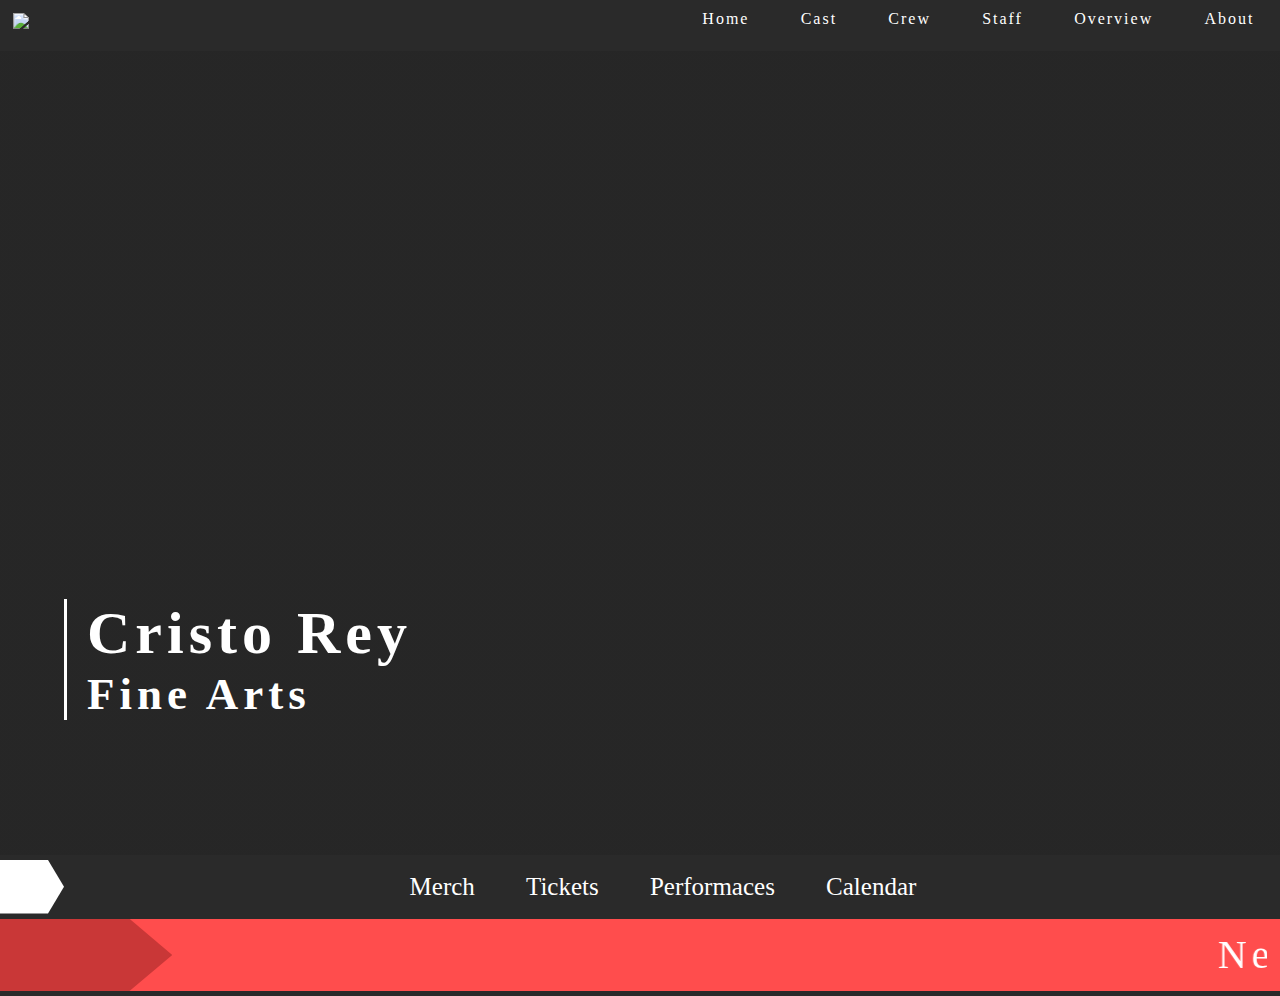
==== index.html @ fdc930ee "Add files via upload" ====
<!DOCTYPE html>
<html>
    <head>
        <title>CRFW │ In The Heights</title>
        <meta name="viewport" content="width=device-width, initial-scale=1.0">
        <link rel="stylesheet" type="text/css" href="home.css">
        <link rel="icon" type="image/x-icon" href="images/Logo.png">
    </head>
    <body>
        <header>
            <a href="https://www.cristoreyfortworth.org"><img class="Logo" src="images/CRFW.png"></a>
            <ul>
                <a href="#"><li>About</li></a>
                <a href="#"><li>Overview</li></a>
                <a href="#"><li>Staff</li></a>
                <a href="#"><li>Crew</li></a>
                <a href="#"><li>Cast</li></a>
                <a href="index.html"><li>Home</li></a>
            </ul>
        </header>
        <div class="banner">
            <div class="brand">
                <h1>Cristo Rey</h1>
                <h2>Fine Arts</h2>
            </div>
        </div>
        <div class="divider"></div>
        <div class="link">
            <div class="pointer"></div>
            <button class="point"><a href="#">Merch</a></button>
            <button class="tickets"><a href="#">Tickets</a></button>
            <button class="point"><a href="#">Performaces</a></button>
            <button class="point"><a href="#">Calendar</a></button>
        </div>
        <div class="divider"></div>
        <div class="news">
            <h2 class="news-main"></h2>
            <marquee>New Performace ◆ Time And Date ◆ Location</marquee>
        </div>
        <div class="divider"></div>
        
        </div>
    </body>
</html>
---- home.css ----
@font-face {
    font-family: Theather;
    src: url(fonts/Broadway.ttf);
}

@font-face {
    font-family: Showtime;
    src: url(fonts/Showtime.ttf);
}

* {
    margin: 0;
    padding: 0;
}

body {
    background: rgb(77, 77, 77);
}

header {
    position: fixed;
    background: rgb(42, 42, 42);
    width: 100%;
    z-index: 2;
}

header img {
    width: 3rem;
    margin: 1%;
    margin-bottom: 0%;
}

header ul li {
    float: right;
    color: #fff;
    font-family: Theather;
    text-decoration: none;
    list-style: none;
    position: relative;
    top: -23px;
    margin: 0 2%;
    letter-spacing: 2px;
    transition: 0.5s;
}

header ul li:hover {
    background: #fff;
    padding: 5px;
    border-radius: 5px;
    color: rgb(42, 42, 42);
}

.banner{
    background: linear-gradient(rgba(0,0,0,0.5),rgba(0, 0, 0, 0.5)),url(images/Background.png);
    background-size: cover;
    background-position: center;
    height: 95vh;
}

.brand {
    z-index: 1;
    color: #fff;
    font-family: Theather;
    letter-spacing: 5px;
    font-size: 30px;
    margin-left: 5%;
    position: relative;
    top: 70%;
    border-left: 3px #fff solid;
    padding-left: 20px;
    animation: brand 5s forwards;
}

@keyframes brand {
    0% {
        opacity: 0%;
        margin-left: 0;
    }

    50% {
        opacity: 100%;
        margin-left: 5%;
    }
}

.news {
    background: rgb(255, 77, 77);
    width: 100%;
    color: #fff;
    display: flex;
}

.news marquee {
    margin: 1%;
    font-family: Theather;
    letter-spacing: 5px;
    font-size: 40px;
}

.news-main{
    width: 170px;
    padding: 1%;
    background: rgb(201, 55, 55);
    clip-path: polygon(0% 0%, 75% 0%, 100% 50%, 75% 100%, 0 100%);
    color: #fff;
    font-family: Theather;
    text-align: center;
    font-size: 40px;
}

.divider {
    background: rgb(42, 42, 42);
    width: 100%;
    Height: 5px;
}

.pointer {
    clip-path: polygon(0% 0%, 75% 0%, 100% 50%, 75% 100%, 0 100%);
    background: #fff;
    width: 5%;
}

.link {
    width: 100%;
    display: flex;
    background: rgb(42, 42, 42);
}

.link button {
    margin: 1% 2%;
    position: relative;
    left: 25%;
    font-family: Theather;
    background: none;
    cursor: pointer;
    transition: 0.5s;
    border: 0px;
    font-size: 25px;
}

.link a{
    text-decoration: none;
    color: #fff;
    transition: 0.5s;
}

.link a:hover {
    color:rgb(42, 42, 42);
}

.point:hover {
    background: #fff;
    color:rgb(42, 42, 42);
    padding: 5px;
    border-radius: 5px;
}

.tickets:hover {
    background: rgb(227, 194, 46);
    color:rgb(42, 42, 42);
    padding: 5px;
    border-radius: 5px;
}







::-webkit-scrollbar {
    width: .5em;
}

::-webkit-scrollbar-track {
    background: rgba(43, 43, 43, 0.5)
}

::-webkit-scrollbar-thumb {
    background: rgb(255, 216, 41);
}

::-webkit-scrollbar-thumb:hover {
    background: rgb(227, 194, 46);
}
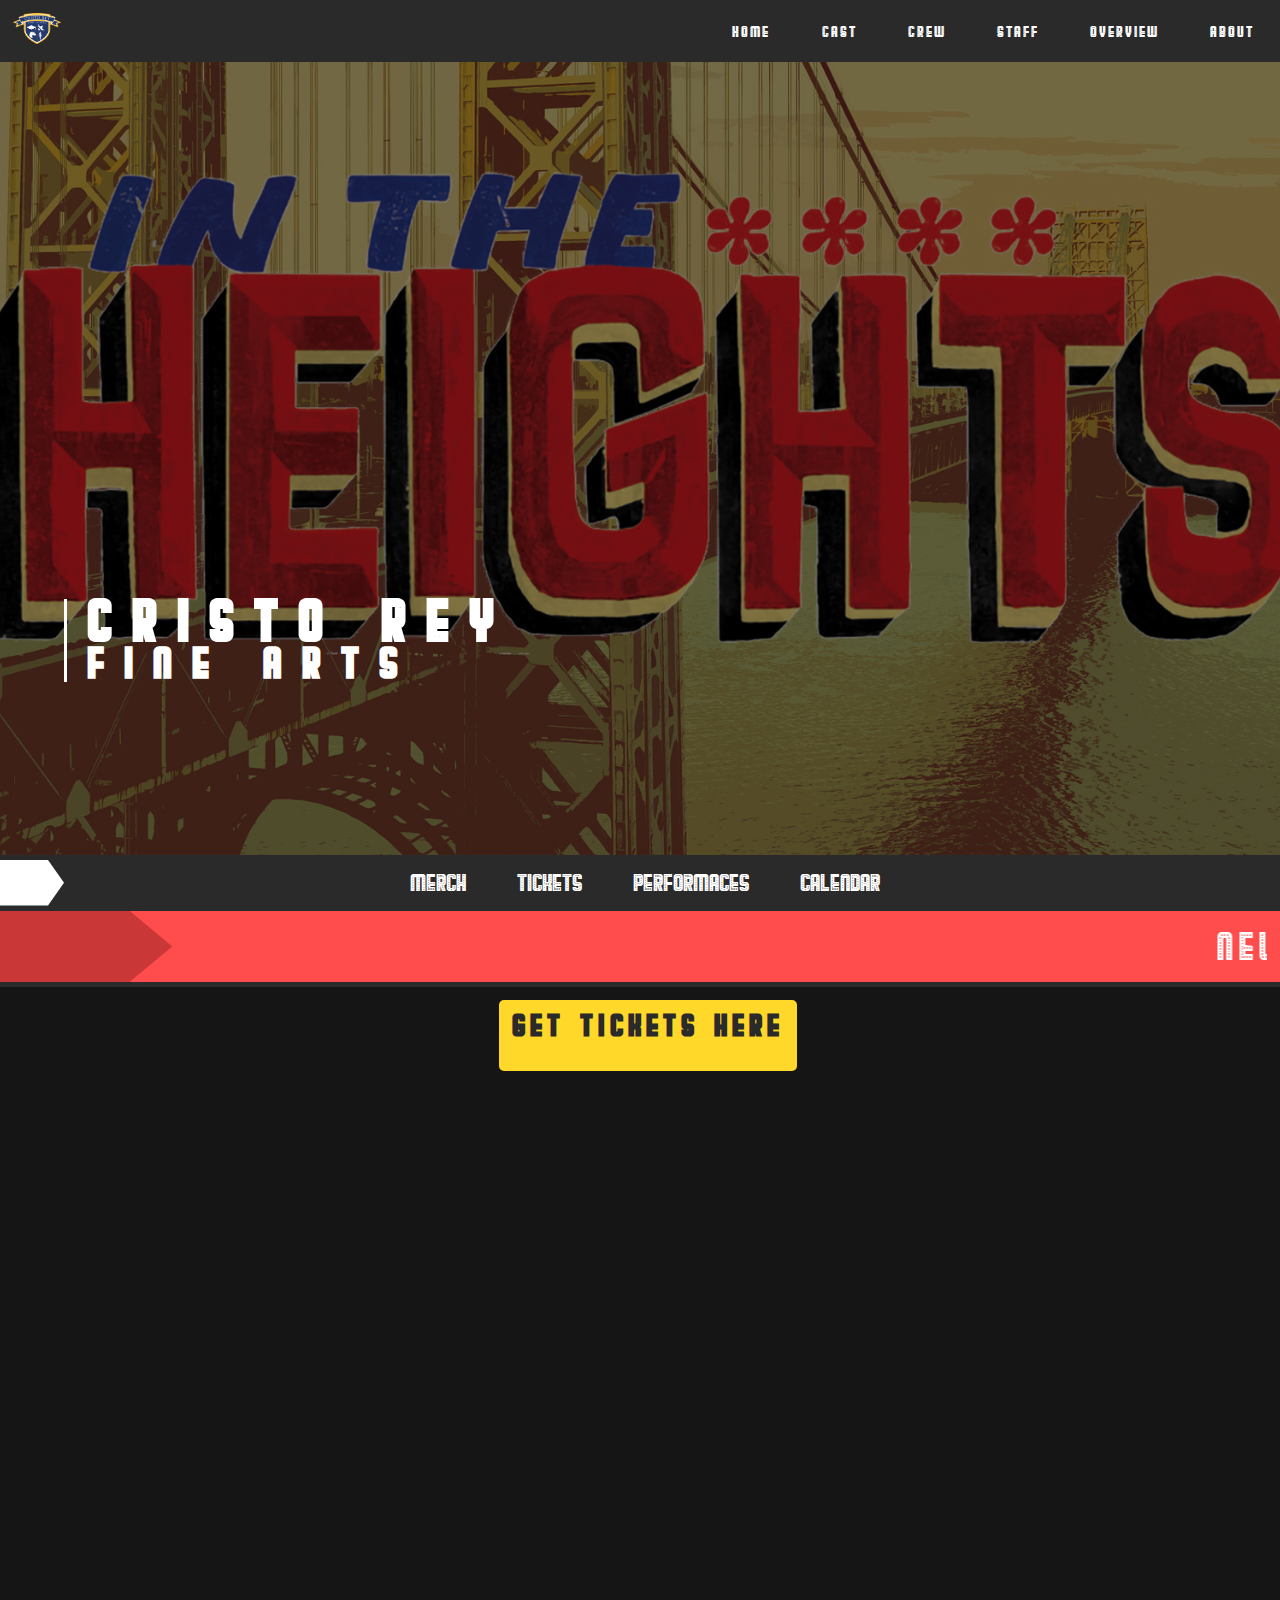
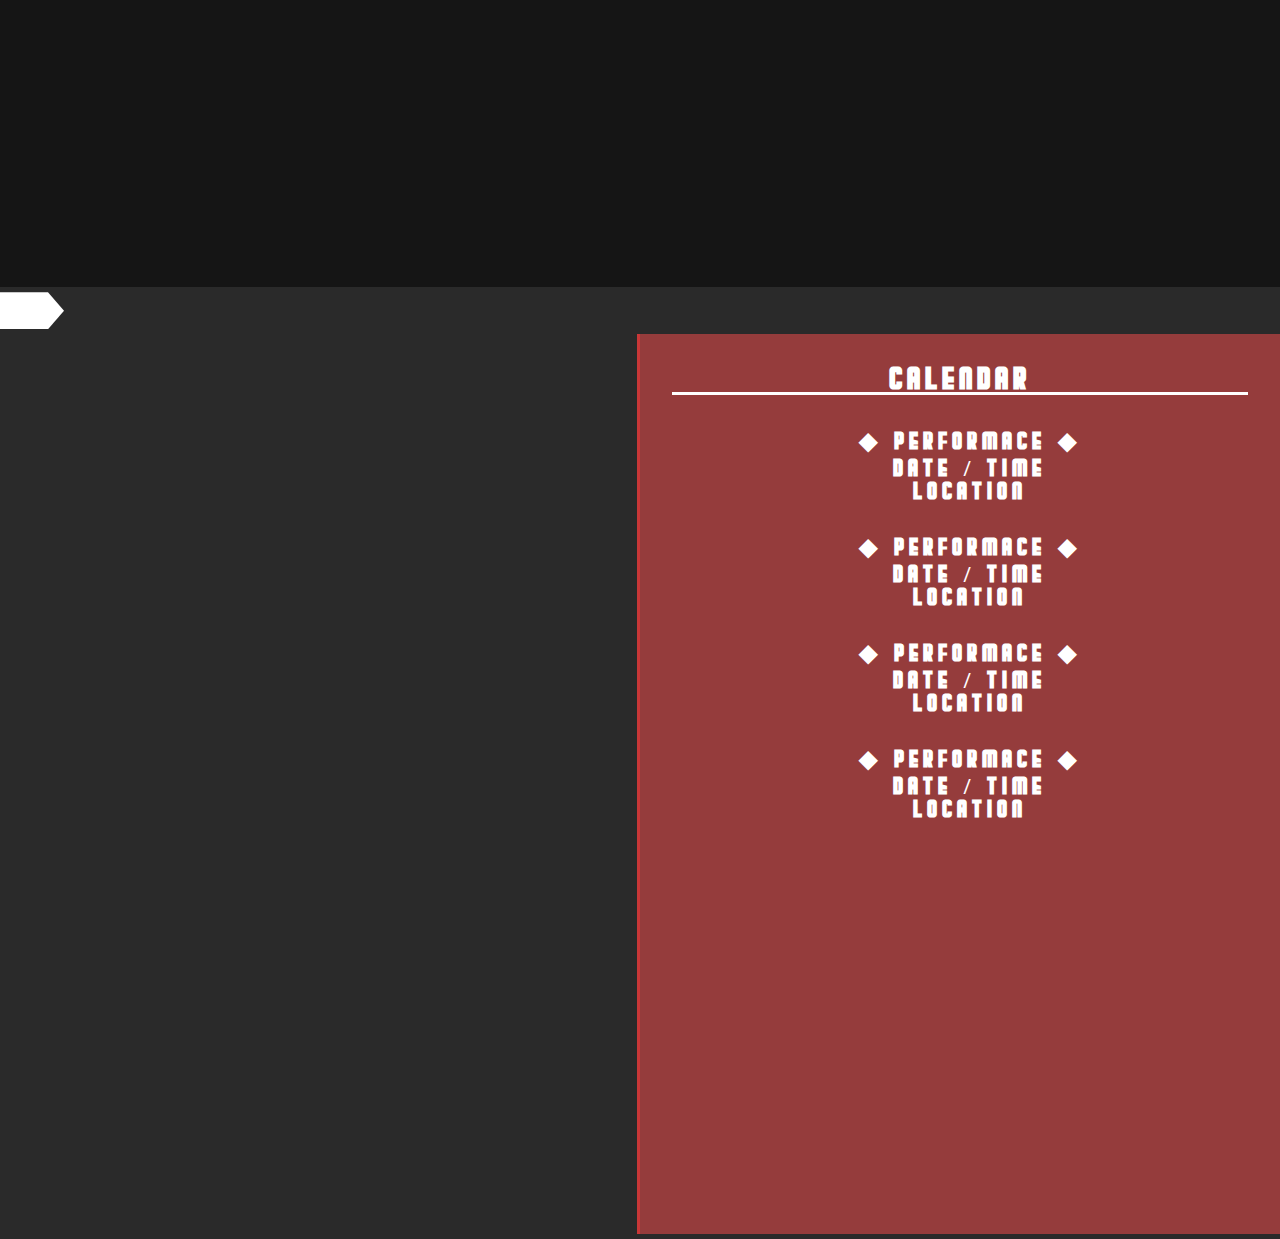
==== commit 9947f8ee: "Add files via upload" ====
--- a/index.html
+++ b/index.html
@@ -28,9 +28,9 @@
         <div class="link">
             <div class="pointer"></div>
             <button class="point"><a href="#">Merch</a></button>
-            <button class="tickets"><a href="#">Tickets</a></button>
+            <button class="tickets"><a href="#tickets">Tickets</a></button>
             <button class="point"><a href="#">Performaces</a></button>
-            <button class="point"><a href="#">Calendar</a></button>
+            <button class="point"><a href="#calendar">Calendar</a></button>
         </div>
         <div class="divider"></div>
         <div class="news">
@@ -38,7 +38,40 @@
             <marquee>New Performace ◆ Time And Date ◆ Location</marquee>
         </div>
         <div class="divider"></div>
-        
+        <div class="Ticket">
+            <div class="Ticket-back">
+                <h1 class="ticket-logo" id="tickets">Get Tickets Here</h1>
+            </div>
+        </div>
+        <div class="divider"></div>
+        <div class="pointer"><h1>-</h1></div>
+        <div class="divider"></div>
+        <div class="calendar">
+            <div class="cal-list">
+                <h1 class="cal-list-title" id="calendar">Calendar</h1>
+                <div class="cal-list-one">
+                    <h2>◆ Performace ◆</h2>
+                    <h2>Date / Time</h2>
+                    <h2>Location</h2>
+                </div>
+                <div class="cal-list-one">
+                    <h2>◆ Performace ◆</h2>
+                    <h2>Date / Time</h2>
+                    <h2>Location</h2>
+                </div>
+                <div class="cal-list-one">
+                    <h2>◆ Performace ◆</h2>
+                    <h2>Date / Time</h2>
+                    <h2>Location</h2>
+                </div>
+                <div class="cal-list-one">
+                    <h2>◆ Performace ◆</h2>
+                    <h2>Date / Time</h2>
+                    <h2>Location</h2>
+                </div>
+            </div>
+        </div>
+        <div class="divider"></div>
         </div>
     </body>
 </html>--- a/home.css
+++ b/home.css
@@ -14,7 +14,7 @@
 }
 
 body {
-    background: rgb(77, 77, 77);
+    background: rgb(42, 42, 42);
 }
 
 header {
@@ -61,7 +61,7 @@
     z-index: 1;
     color: #fff;
     font-family: Theather;
-    letter-spacing: 5px;
+    letter-spacing: 20px;
     font-size: 30px;
     margin-left: 5%;
     position: relative;
@@ -117,6 +117,7 @@
 .pointer {
     clip-path: polygon(0% 0%, 75% 0%, 100% 50%, 75% 100%, 0 100%);
     background: #fff;
+    color: #fff;
     width: 5%;
 }
 
@@ -162,10 +163,79 @@
     border-radius: 5px;
 }
 
-
-
-
-
+.Ticket {
+    background: linear-gradient(rgba(0,0,0,0.5),rgba(0,0,0,0.5)) ,url(images/Theather.png);
+    background-position: center;
+    background-size: cover;
+    width: 100%;
+    display: flex;
+    color: rgb(42, 42, 42);
+    font-family: theather;
+    height: 100vh;
+    letter-spacing: 5px;
+}
+
+.Ticket-back{
+    margin: 1%;
+    padding: 1%;
+    background: rgb(255, 216, 41);
+    height: 5vh;
+    border-radius: 5px;
+    position: relative;
+    left: 38%;
+}
+
+.calendar {
+    background: url(images/Calendar.jpg);
+    background-position: center;
+    background-size: cover;
+    width: 100%;
+    height: 100vh;
+}
+
+.cal-list {
+    height: 100vh;
+    width: 50%;
+    background: rgb(255, 77, 77, 0.5);
+    float: right;
+    border-left: 3px solid rgb(201, 55, 55);
+}
+
+.cal-list-title {
+    border-bottom: 3px solid #fff;
+}
+
+.cal-list h1{
+    text-align: center;
+    color: #fff;
+    margin: 5%;
+    font-family: Theather;
+    letter-spacing: 5px;
+}
+
+.cal-list h2{
+    text-align: center;
+    color: #fff;
+    margin: 5%;
+    font-family: Theather;
+    letter-spacing: 5px;
+}
+
+.cal-list-one {
+    margin-bottom: 5%;
+}
+
+.cal-list-one h1 {
+    margin: 0%;
+    margin-left: 3%;
+    text-align: center;
+}
+
+.cal-list-one h2 {
+    margin: 0%;
+    margin-left: 3%;
+    text-align: center;
+}
 
 
 ::-webkit-scrollbar {
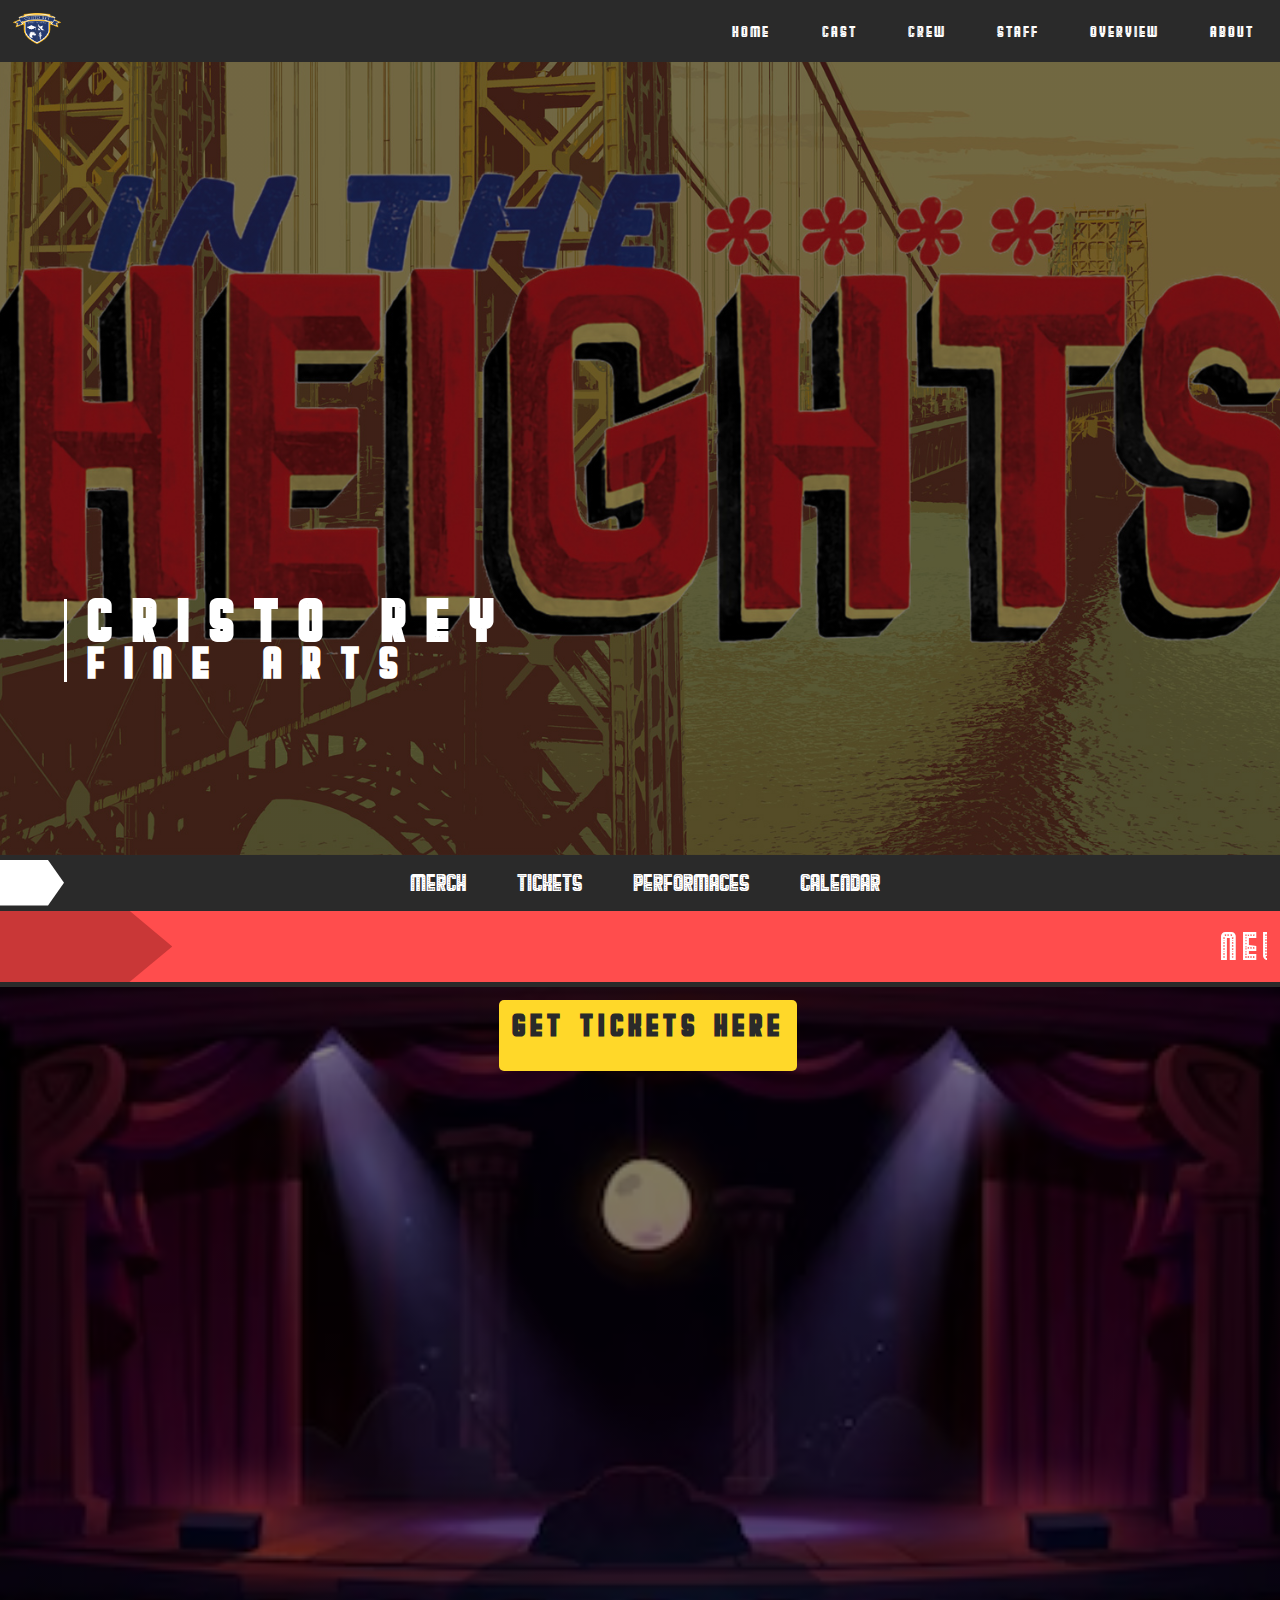
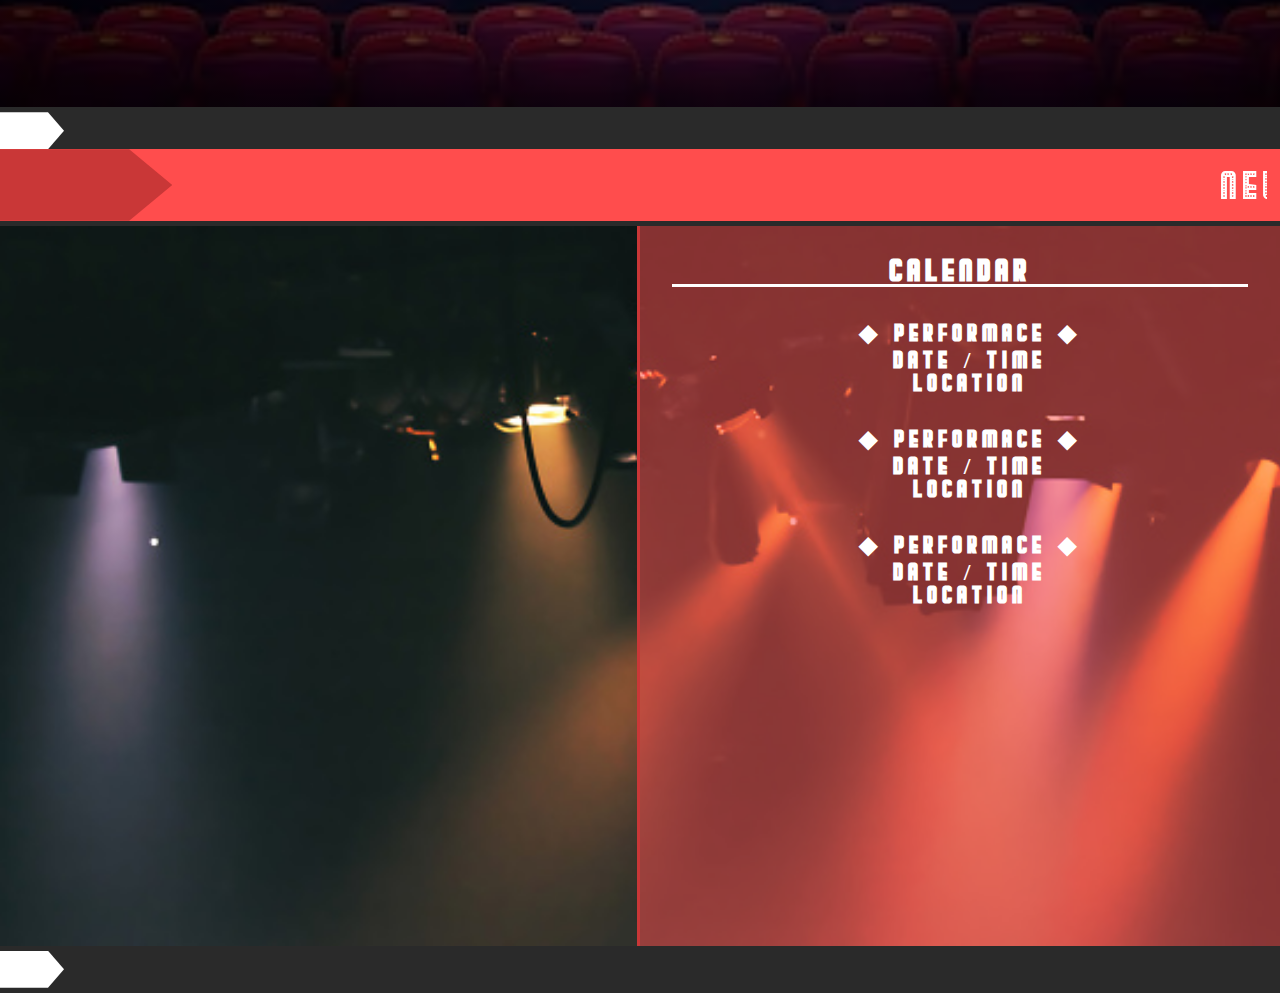
==== commit 058ec130: "Add files via upload" ====
--- a/index.html
+++ b/index.html
@@ -10,11 +10,11 @@
         <header>
             <a href="https://www.cristoreyfortworth.org"><img class="Logo" src="images/CRFW.png"></a>
             <ul>
-                <a href="#"><li>About</li></a>
-                <a href="#"><li>Overview</li></a>
-                <a href="#"><li>Staff</li></a>
-                <a href="#"><li>Crew</li></a>
-                <a href="#"><li>Cast</li></a>
+                <a href="about.html"><li>About</li></a>
+                <a href="overview.html"><li>Overview</li></a>
+                <a href="staff.html"><li>Staff</li></a>
+                <a href="crew.html"><li>Crew</li></a>
+                <a href="cast.html"><li>Cast</li></a>
                 <a href="index.html"><li>Home</li></a>
             </ul>
         </header>
@@ -45,6 +45,10 @@
         </div>
         <div class="divider"></div>
         <div class="pointer"><h1>-</h1></div>
+        <div class="news">
+            <h2 class="news-main"></h2>
+            <marquee>New Performace ◆ Time And Date ◆ Location</marquee>
+        </div>
         <div class="divider"></div>
         <div class="calendar">
             <div class="cal-list">
@@ -64,14 +68,10 @@
                     <h2>Date / Time</h2>
                     <h2>Location</h2>
                 </div>
-                <div class="cal-list-one">
-                    <h2>◆ Performace ◆</h2>
-                    <h2>Date / Time</h2>
-                    <h2>Location</h2>
-                </div>
             </div>
         </div>
         <div class="divider"></div>
-        </div>
+        <div class="pointer"><h1>-</h1></div>
+        <div class="divider"></div>
     </body>
 </html>--- a/home.css
+++ b/home.css
@@ -171,7 +171,7 @@
     display: flex;
     color: rgb(42, 42, 42);
     font-family: theather;
-    height: 100vh;
+    height: 80vh;
     letter-spacing: 5px;
 }
 
@@ -190,11 +190,11 @@
     background-position: center;
     background-size: cover;
     width: 100%;
-    height: 100vh;
+    height: 80vh;
 }
 
 .cal-list {
-    height: 100vh;
+    height: 80vh;
     width: 50%;
     background: rgb(255, 77, 77, 0.5);
     float: right;
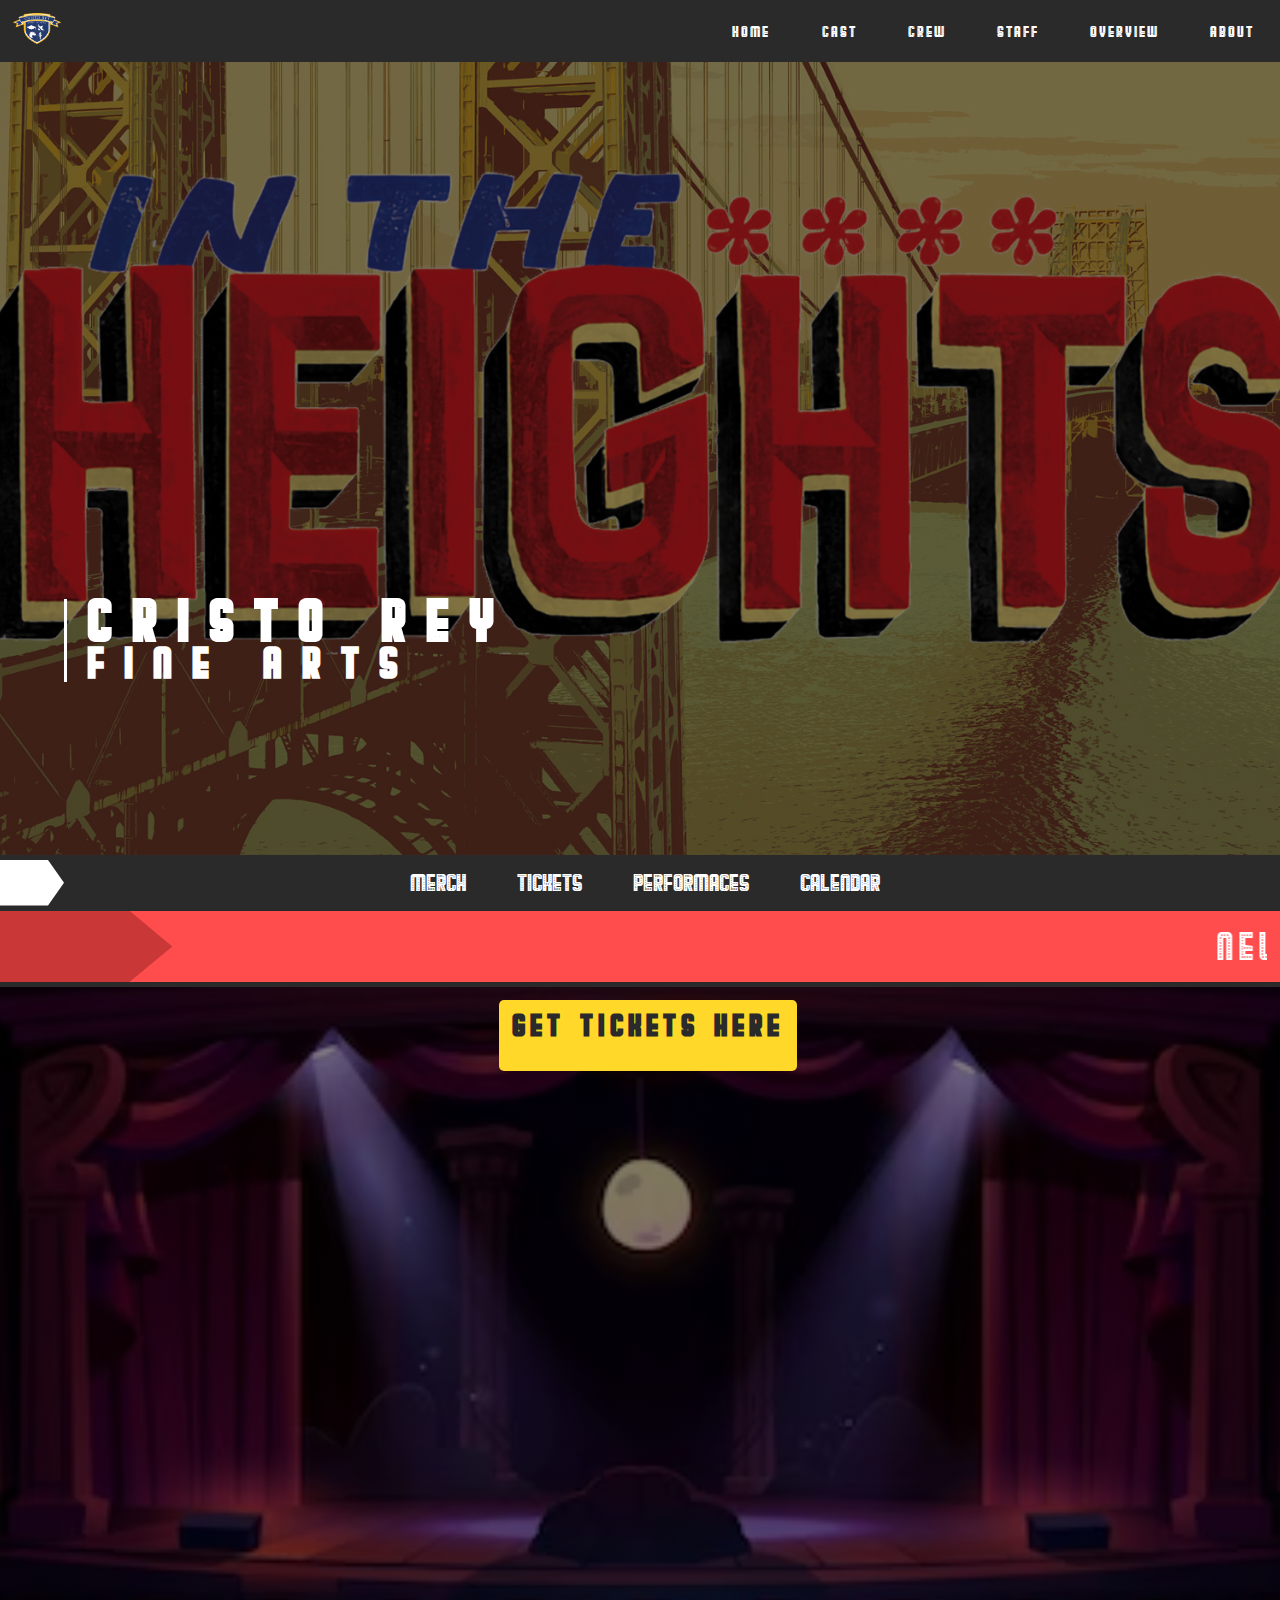
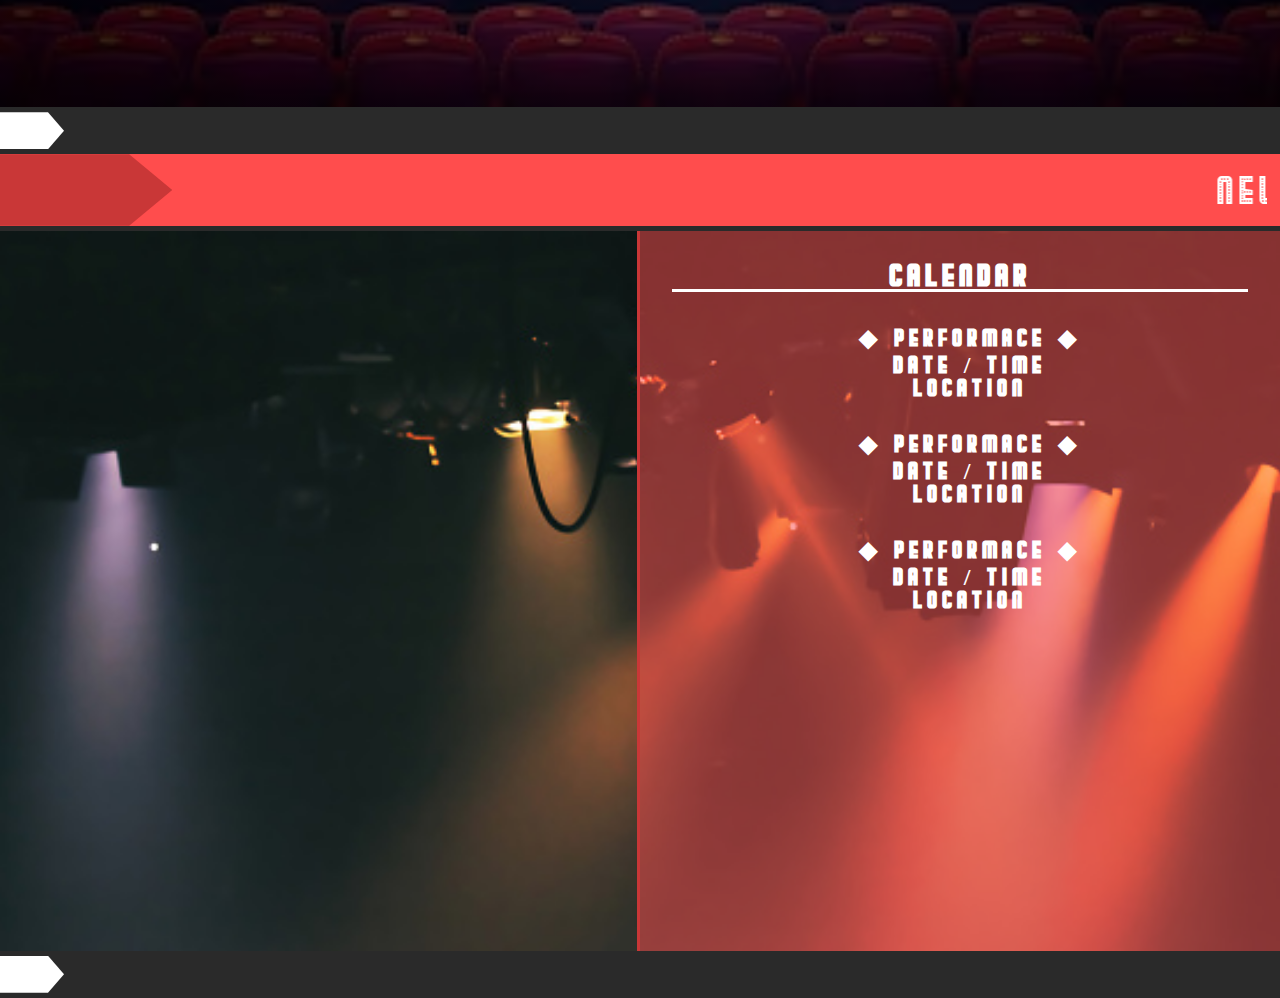
==== commit 60561b3b: "Add files via upload" ====
--- a/index.html
+++ b/index.html
@@ -45,6 +45,7 @@
         </div>
         <div class="divider"></div>
         <div class="pointer"><h1>-</h1></div>
+        <div class="divider"></div>
         <div class="news">
             <h2 class="news-main"></h2>
             <marquee>New Performace ◆ Time And Date ◆ Location</marquee>
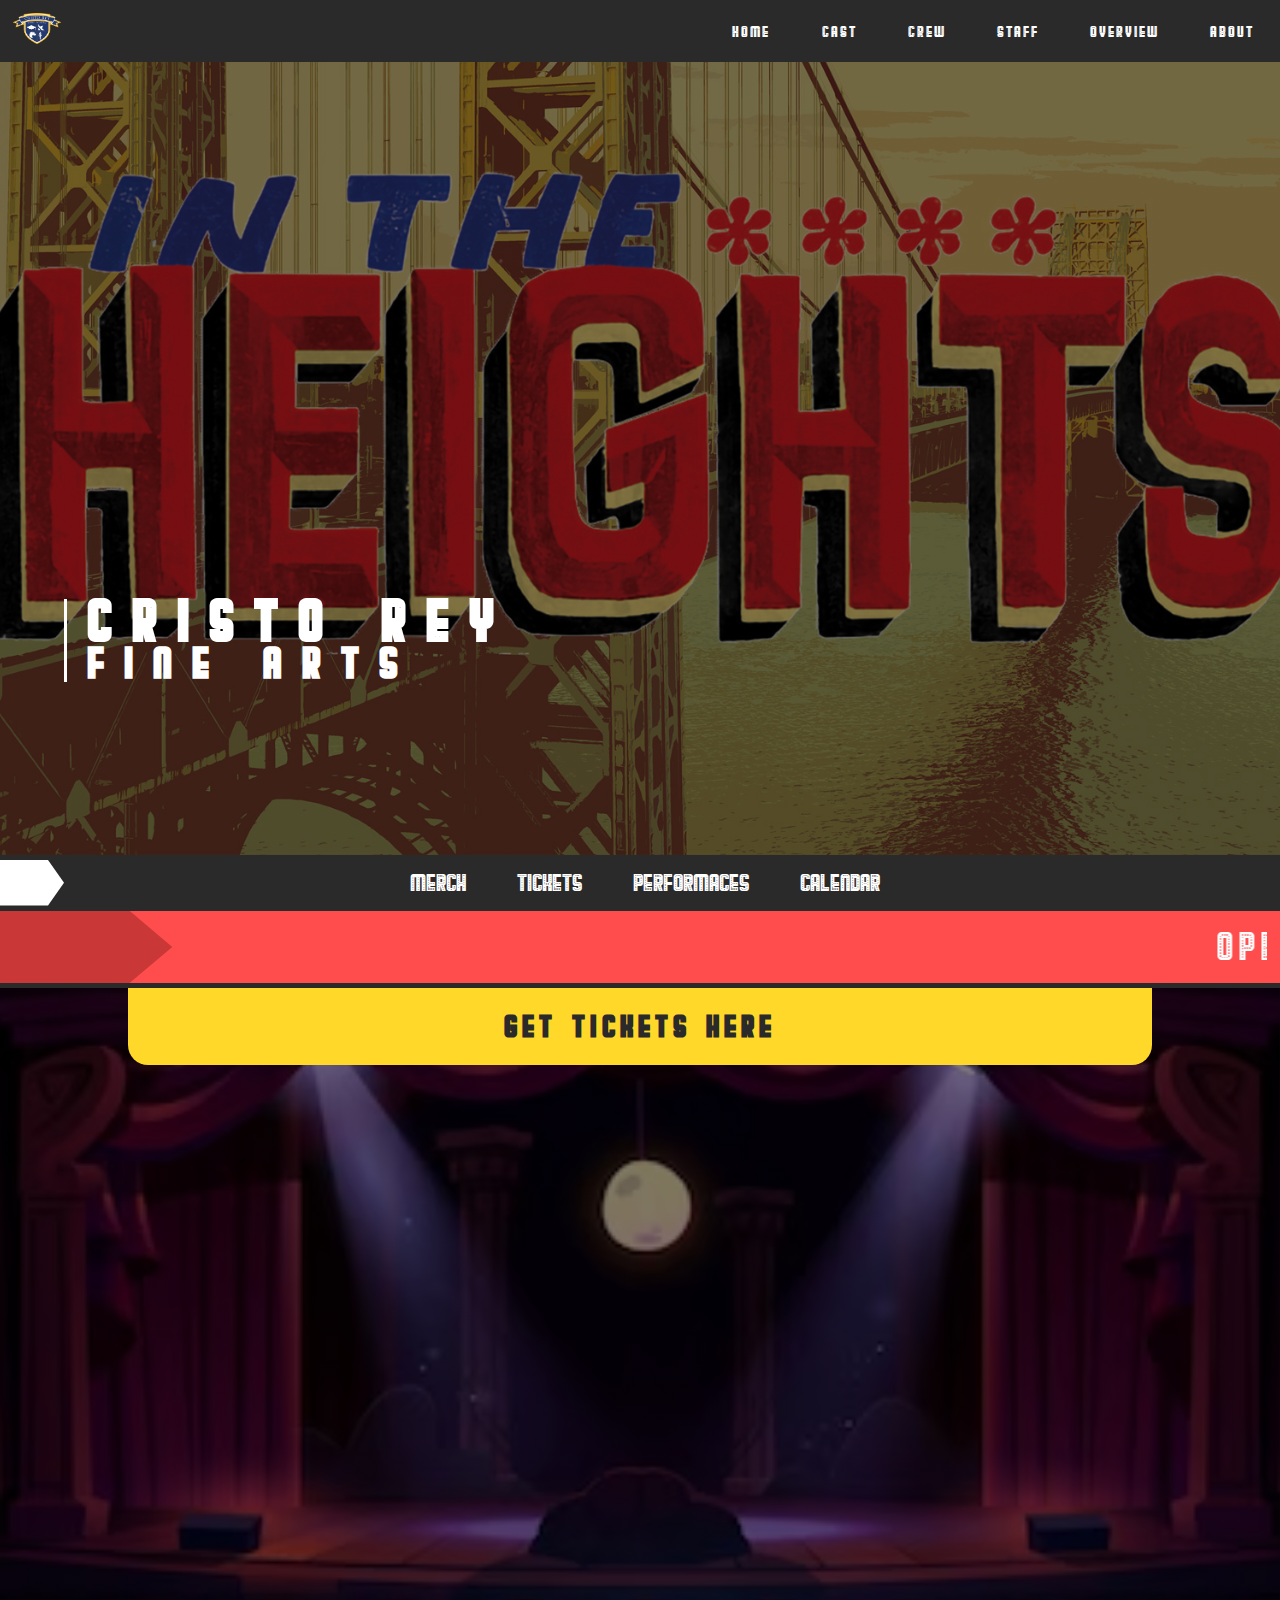
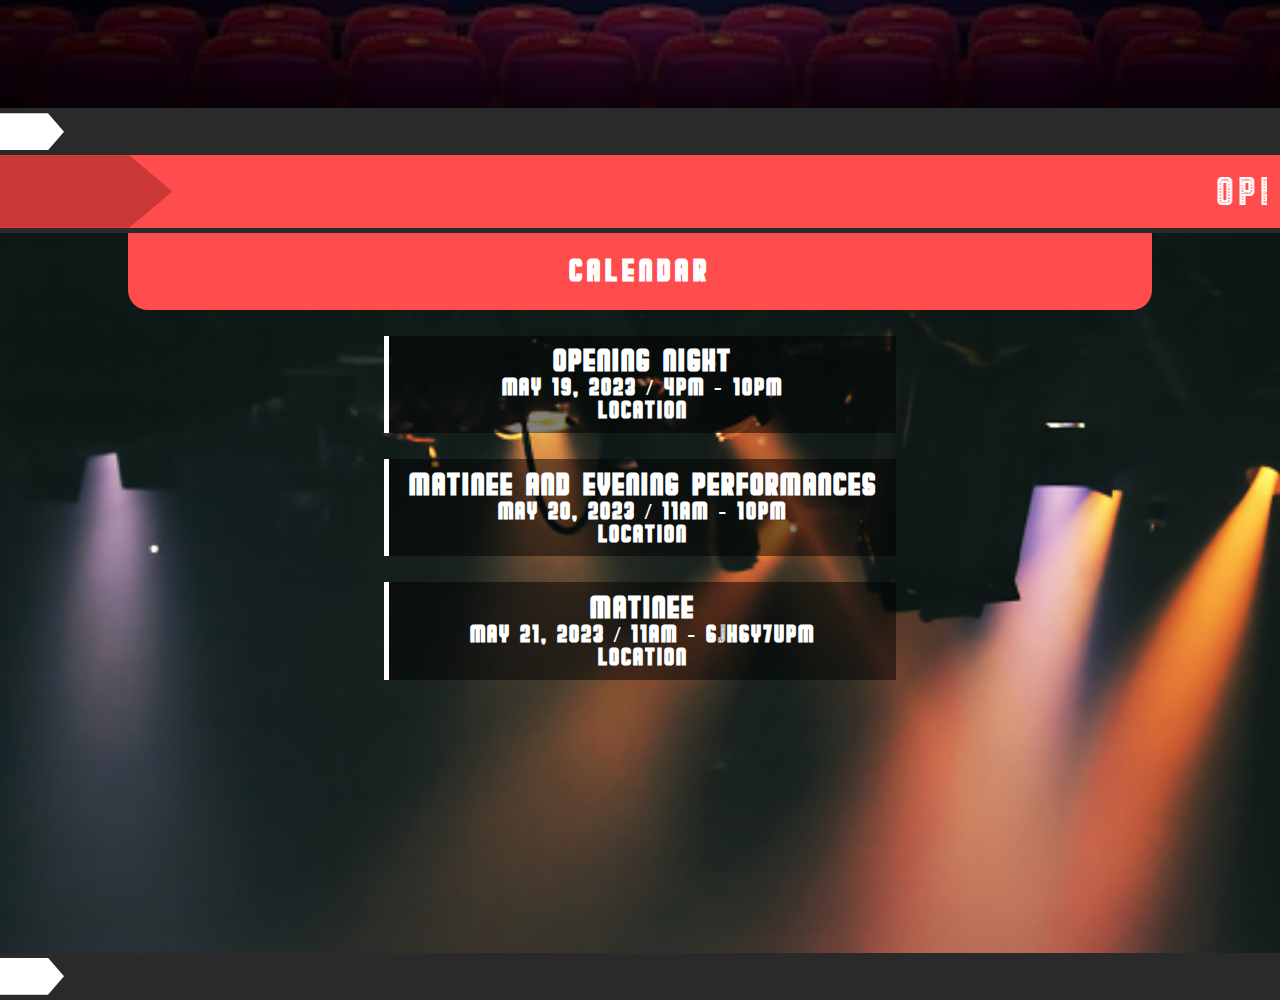
==== commit 5e272ee3: "Add files via upload" ====
--- a/index.html
+++ b/index.html
@@ -35,7 +35,7 @@
         <div class="divider"></div>
         <div class="news">
             <h2 class="news-main"></h2>
-            <marquee>New Performace ◆ Time And Date ◆ Location</marquee>
+            <marquee>Opening Night ◆ May 19, 2023 ◆ 4pm - 10pm ◆ Location</marquee>
         </div>
         <div class="divider"></div>
         <div class="Ticket">
@@ -48,28 +48,28 @@
         <div class="divider"></div>
         <div class="news">
             <h2 class="news-main"></h2>
-            <marquee>New Performace ◆ Time And Date ◆ Location</marquee>
+            <marquee>Opening Night ◆ May 19, 2023 ◆ 4pm - 10pm ◆ Location</marquee>
         </div>
         <div class="divider"></div>
         <div class="calendar">
             <div class="cal-list">
-                <h1 class="cal-list-title" id="calendar">Calendar</h1>
-                <div class="cal-list-one">
-                    <h2>◆ Performace ◆</h2>
-                    <h2>Date / Time</h2>
-                    <h2>Location</h2>
-                </div>
-                <div class="cal-list-one">
-                    <h2>◆ Performace ◆</h2>
-                    <h2>Date / Time</h2>
-                    <h2>Location</h2>
-                </div>
-                <div class="cal-list-one">
-                    <h2>◆ Performace ◆</h2>
-                    <h2>Date / Time</h2>
-                    <h2>Location</h2>
-                </div>
-            </div>
+            <h1>Calendar</h1>
+        </div>
+        <div class="cal-list-performance">
+            <h1>Opening Night</h1>
+            <h2> May 19, 2023 / 4pm - 10pm</h2>
+            <h2> Location</h2>
+        </div>
+        <div class="cal-list-performance">
+            <h1>Matinee and Evening Performances</h1>
+            <h2> May 20, 2023 / 11am - 10pm</h2>
+            <h2> Location</h2>
+        </div>
+        <div class="cal-list-performance">
+            <h1>Matinee</h1>
+            <h2> May 21, 2023 / 11am - 6jh6y7upm</h2>
+            <h2> Location</h2>
+        </div>
         </div>
         <div class="divider"></div>
         <div class="pointer"><h1>-</h1></div>
--- a/home.css
+++ b/home.css
@@ -154,6 +154,7 @@
     color:rgb(42, 42, 42);
     padding: 5px;
     border-radius: 5px;
+    height: 40px;
 }
 
 .tickets:hover {
@@ -167,8 +168,6 @@
     background: linear-gradient(rgba(0,0,0,0.5),rgba(0,0,0,0.5)) ,url(images/Theather.png);
     background-position: center;
     background-size: cover;
-    width: 100%;
-    display: flex;
     color: rgb(42, 42, 42);
     font-family: theather;
     height: 80vh;
@@ -176,13 +175,14 @@
 }
 
 .Ticket-back{
-    margin: 1%;
-    padding: 1%;
+    padding: 2%;
     background: rgb(255, 216, 41);
-    height: 5vh;
-    border-radius: 5px;
-    position: relative;
-    left: 38%;
+    border-bottom-left-radius: 20px;
+    border-bottom-right-radius: 20px;
+    position: relative;
+    text-align: center;
+    margin-left: 10%;
+    margin-right: 10%;
 }
 
 .calendar {
@@ -190,53 +190,33 @@
     background-position: center;
     background-size: cover;
     width: 100%;
-    height: 80vh;
+    text-align: center;
+    min-height: 80vh;
 }
 
 .cal-list {
-    height: 80vh;
-    width: 50%;
-    background: rgb(255, 77, 77, 0.5);
-    float: right;
-    border-left: 3px solid rgb(201, 55, 55);
-}
-
-.cal-list-title {
-    border-bottom: 3px solid #fff;
-}
-
-.cal-list h1{
-    text-align: center;
-    color: #fff;
-    margin: 5%;
+    padding: 2%;
+    color: #fff;
     font-family: Theather;
     letter-spacing: 5px;
-}
-
-.cal-list h2{
-    text-align: center;
-    color: #fff;
-    margin: 5%;
-    font-family: Theather;
-    letter-spacing: 5px;
-}
-
-.cal-list-one {
-    margin-bottom: 5%;
-}
-
-.cal-list-one h1 {
-    margin: 0%;
-    margin-left: 3%;
-    text-align: center;
-}
-
-.cal-list-one h2 {
-    margin: 0%;
-    margin-left: 3%;
-    text-align: center;
-}
-
+    background-color: rgb(255, 77, 77);
+    border-bottom-left-radius: 20px;
+    border-bottom-right-radius: 20px;
+    margin-left: 10%;
+    margin-right: 10%;
+}
+
+.cal-list-performance {
+    background: linear-gradient(rgb(0,0,0,0.5), rgb(0,0,0,0.5));
+    margin: 2%;
+    margin-left: 30%;
+    margin-right: 30%;
+    color: #fff;
+    font-family: Theather;
+    letter-spacing: 2px;
+    border-left: 5px solid #fff;
+    padding: 1%;
+}
 
 ::-webkit-scrollbar {
     width: .5em;
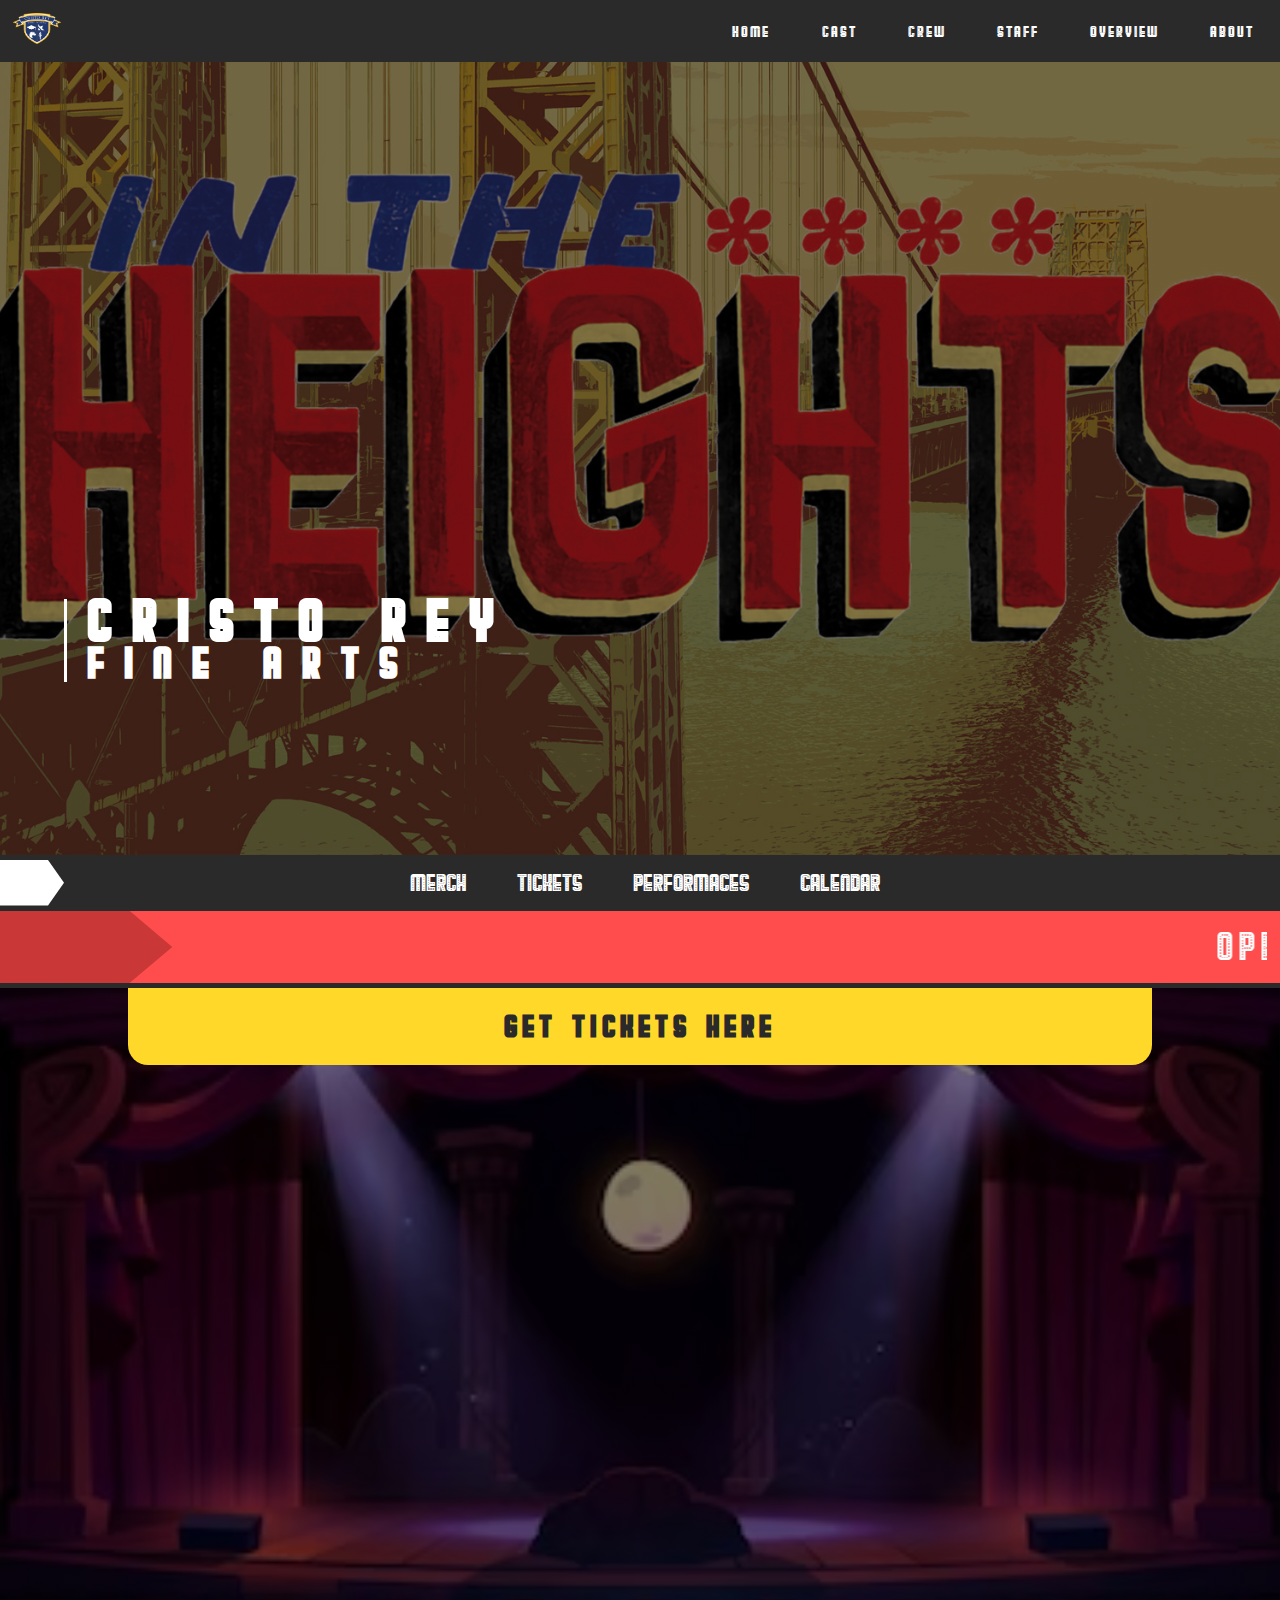
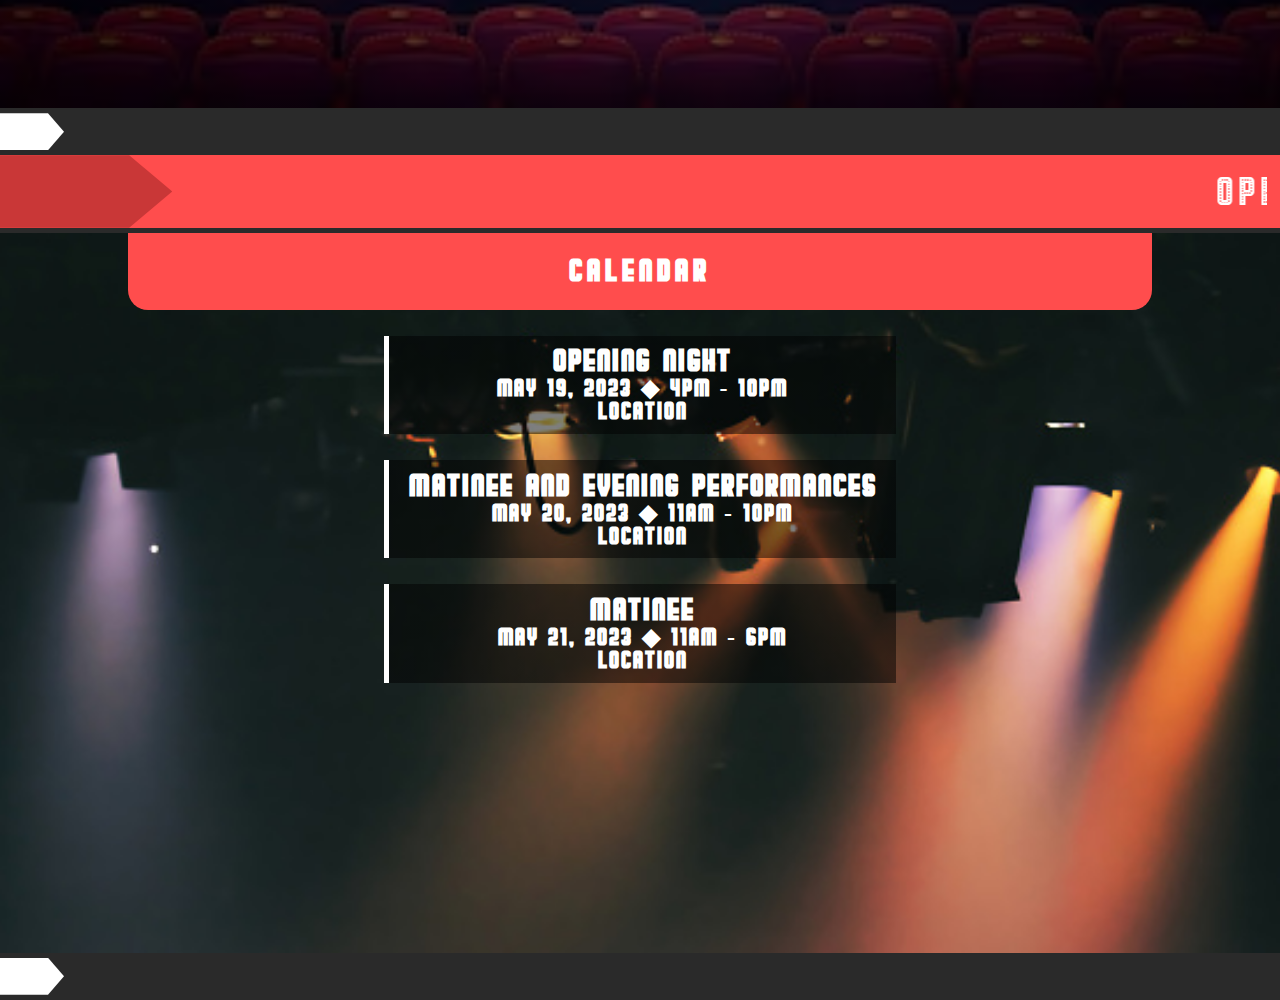
==== commit 57ceb65f: "Add files via upload" ====
--- a/index.html
+++ b/index.html
@@ -57,17 +57,17 @@
         </div>
         <div class="cal-list-performance">
             <h1>Opening Night</h1>
-            <h2> May 19, 2023 / 4pm - 10pm</h2>
+            <h2> May 19, 2023 ◆ 4pm - 10pm</h2>
             <h2> Location</h2>
         </div>
         <div class="cal-list-performance">
             <h1>Matinee and Evening Performances</h1>
-            <h2> May 20, 2023 / 11am - 10pm</h2>
+            <h2> May 20, 2023 ◆ 11am - 10pm</h2>
             <h2> Location</h2>
         </div>
         <div class="cal-list-performance">
             <h1>Matinee</h1>
-            <h2> May 21, 2023 / 11am - 6jh6y7upm</h2>
+            <h2> May 21, 2023 ◆ 11am - 6pm</h2>
             <h2> Location</h2>
         </div>
         </div>
